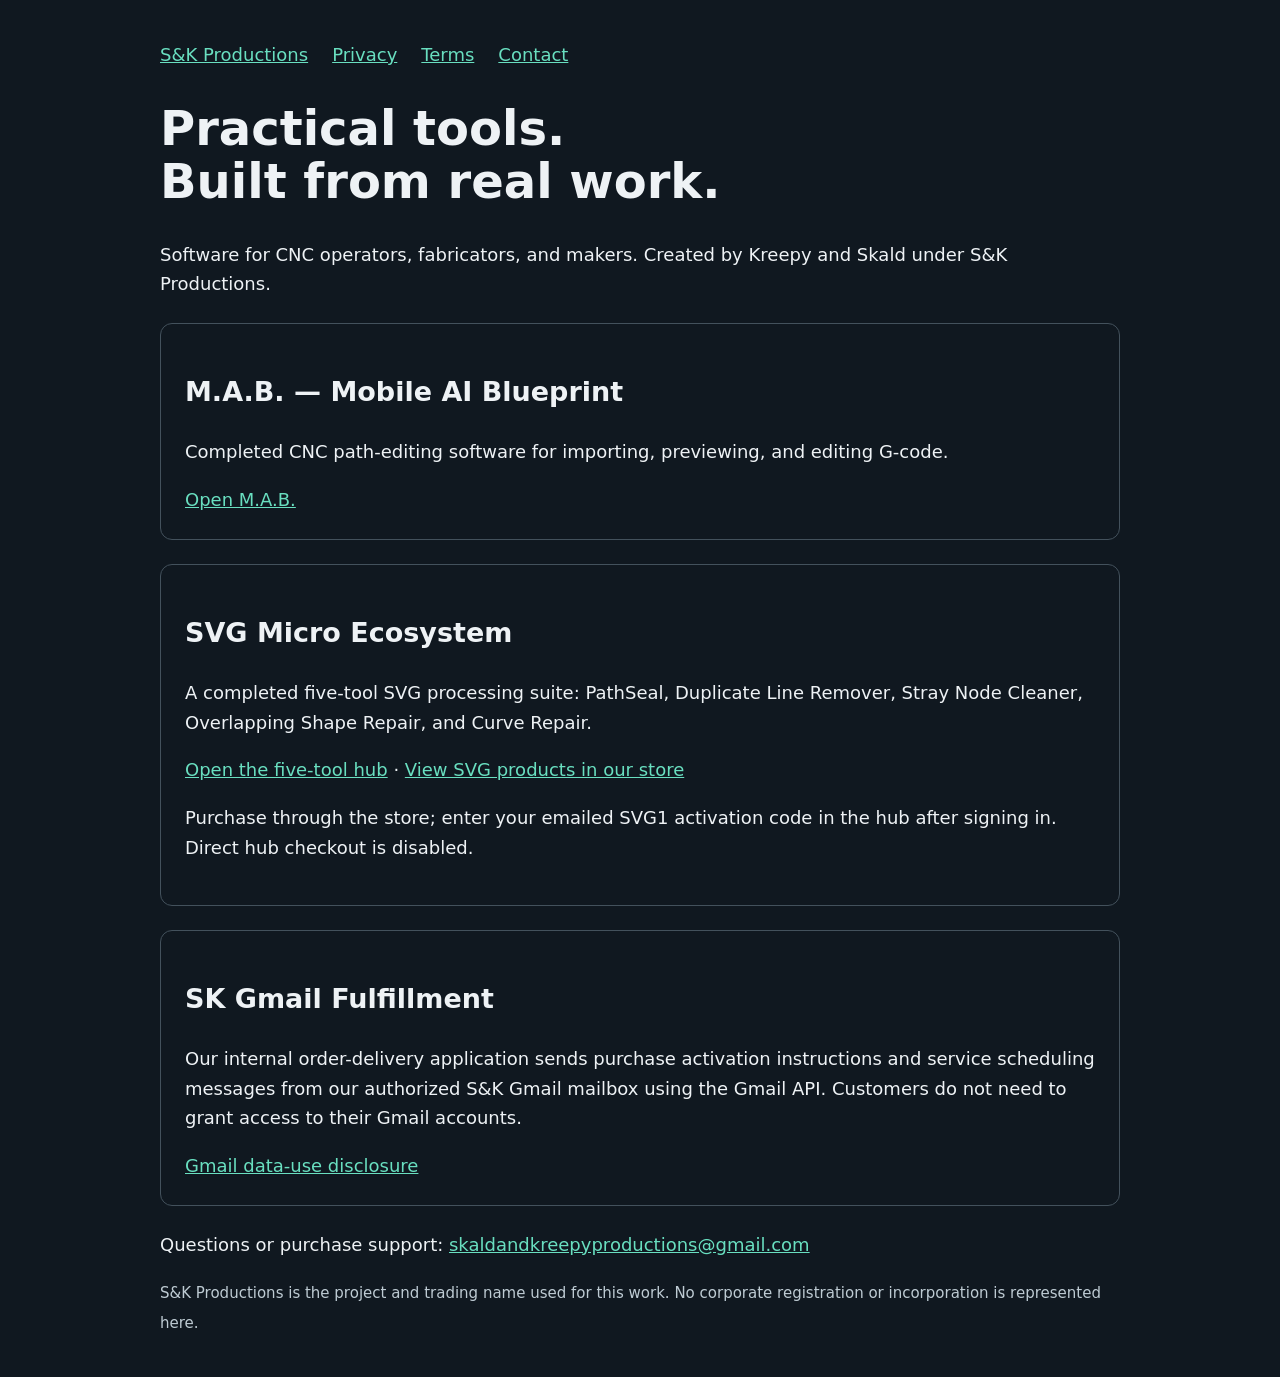
==== sk/index.html @ 689f18f2 "Publish S&K public homepage alongside existing tools" ====
<!doctype html><html lang="en"><meta charset="utf-8"><meta name="viewport" content="width=device-width"><title>S&K Productions</title><style>body{margin:0;background:#101820;color:#eef2f5;font:18px/1.65 system-ui}main{max-width:960px;margin:auto;padding:40px 24px}a{color:#69dfc0}nav{display:flex;gap:24px;flex-wrap:wrap}section{padding:24px;border:1px solid #43515c;border-radius:12px;margin:24px 0}h1{font-size:48px;line-height:1.1}small{color:#becbd3}</style><main><nav><a href="index.html">S&K Productions</a><a href="privacy.html">Privacy</a><a href="terms.html">Terms</a><a href="contact.html">Contact</a></nav><h1>Practical tools.<br>Built from real work.</h1><p>Software for CNC operators, fabricators, and makers. Created by Kreepy and Skald under S&K Productions.</p><section><h2>M.A.B. — Mobile AI Blueprint</h2><p>Completed CNC path-editing software for importing, previewing, and editing G-code.</p><a href="https://tinyurl.com/MAB-S1-Path-Editor">Open M.A.B.</a></section><section><h2>SVG Micro Ecosystem</h2><p>A completed five-tool SVG processing suite: PathSeal, Duplicate Line Remover, Stray Node Cleaner, Overlapping Shape Repair, and Curve Repair.</p><a href="https://mytonite86-coder.github.io/svg-path-closer/">Open the five-tool hub</a> · <a href="https://skald-kreepy-productions.myshopify.com/collections/svg-micro-eco">View SVG products in our store</a><p>Purchase through the store; enter your emailed SVG1 activation code in the hub after signing in. Direct hub checkout is disabled.</p></section><section><h2>SK Gmail Fulfillment</h2><p>Our internal order-delivery application sends purchase activation instructions and service scheduling messages from our authorized S&K Gmail mailbox using the Gmail API. Customers do not need to grant access to their Gmail accounts.</p><a href="privacy.html">Gmail data-use disclosure</a></section><p>Questions or purchase support: <a href="mailto:skaldandkreepyproductions@gmail.com">skaldandkreepyproductions@gmail.com</a></p><small>S&K Productions is the project and trading name used for this work. No corporate registration or incorporation is represented here.</small></main></html>
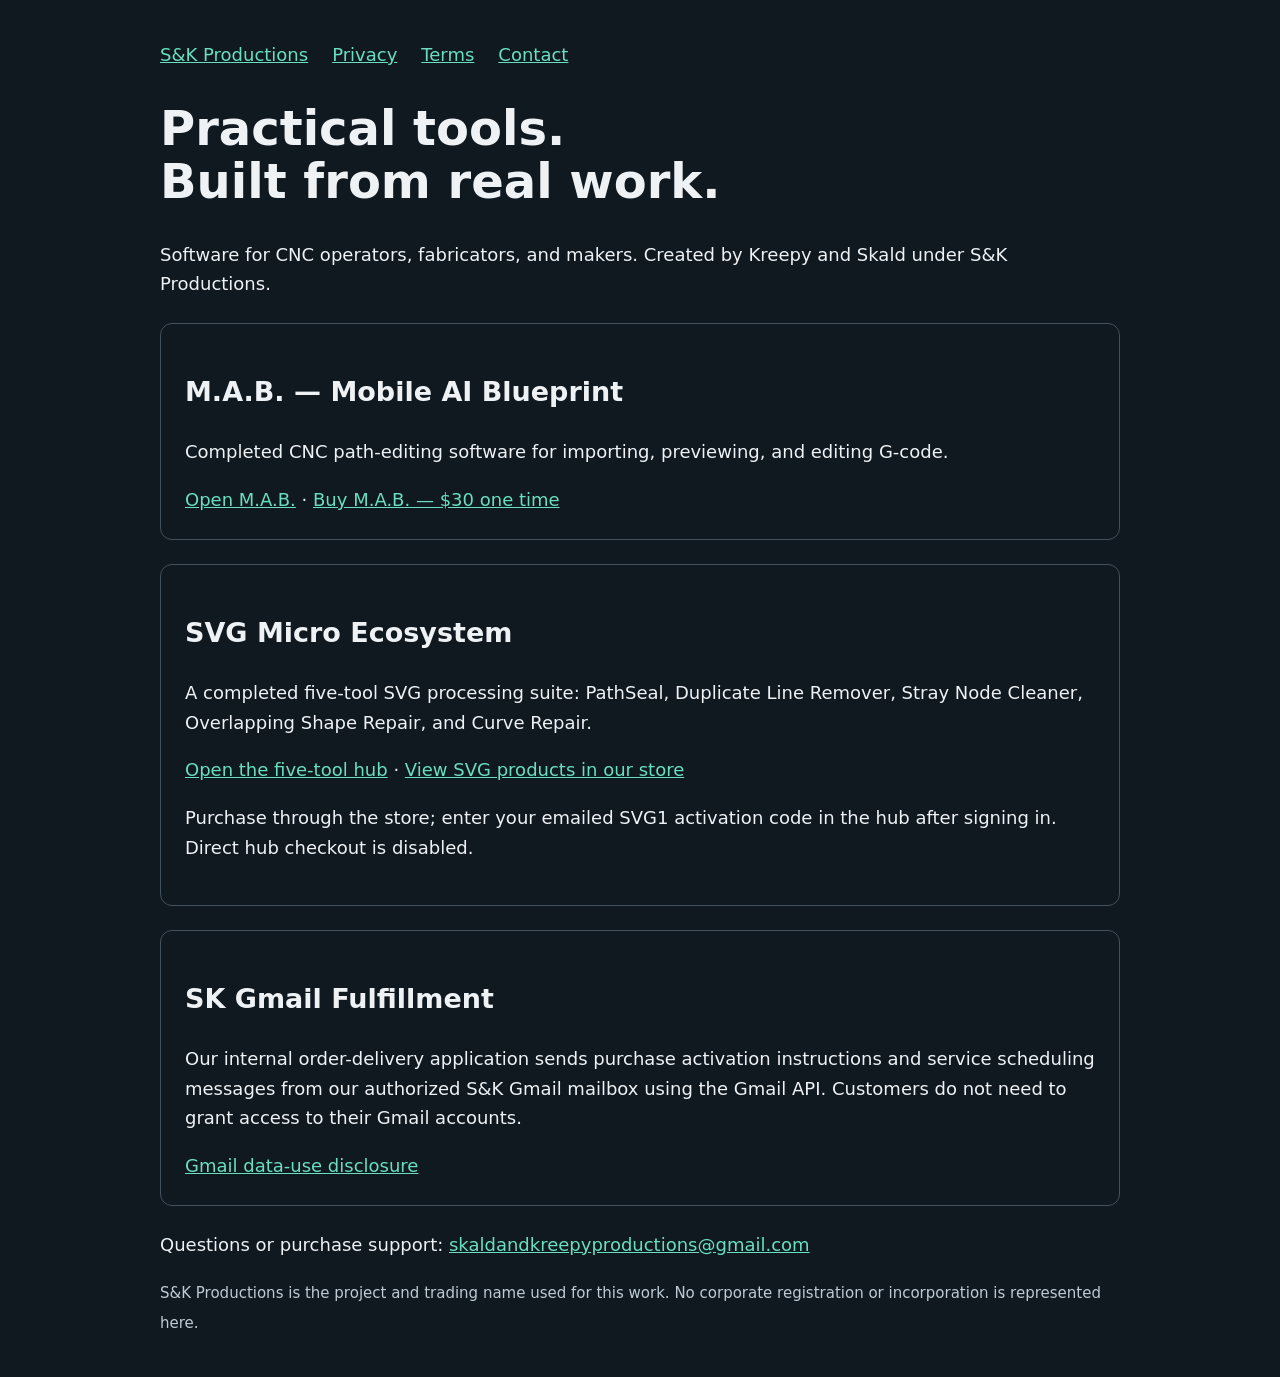
==== commit 03a4ca8e: "Link verified M.A.B. purchase path" ====
--- a/sk/index.html
+++ b/sk/index.html
@@ -1 +1 @@
-<!doctype html><html lang="en"><meta charset="utf-8"><meta name="viewport" content="width=device-width"><title>S&K Productions</title><style>body{margin:0;background:#101820;color:#eef2f5;font:18px/1.65 system-ui}main{max-width:960px;margin:auto;padding:40px 24px}a{color:#69dfc0}nav{display:flex;gap:24px;flex-wrap:wrap}section{padding:24px;border:1px solid #43515c;border-radius:12px;margin:24px 0}h1{font-size:48px;line-height:1.1}small{color:#becbd3}</style><main><nav><a href="index.html">S&K Productions</a><a href="privacy.html">Privacy</a><a href="terms.html">Terms</a><a href="contact.html">Contact</a></nav><h1>Practical tools.<br>Built from real work.</h1><p>Software for CNC operators, fabricators, and makers. Created by Kreepy and Skald under S&K Productions.</p><section><h2>M.A.B. — Mobile AI Blueprint</h2><p>Completed CNC path-editing software for importing, previewing, and editing G-code.</p><a href="https://tinyurl.com/MAB-S1-Path-Editor">Open M.A.B.</a></section><section><h2>SVG Micro Ecosystem</h2><p>A completed five-tool SVG processing suite: PathSeal, Duplicate Line Remover, Stray Node Cleaner, Overlapping Shape Repair, and Curve Repair.</p><a href="https://mytonite86-coder.github.io/svg-path-closer/">Open the five-tool hub</a> · <a href="https://skald-kreepy-productions.myshopify.com/collections/svg-micro-eco">View SVG products in our store</a><p>Purchase through the store; enter your emailed SVG1 activation code in the hub after signing in. Direct hub checkout is disabled.</p></section><section><h2>SK Gmail Fulfillment</h2><p>Our internal order-delivery application sends purchase activation instructions and service scheduling messages from our authorized S&K Gmail mailbox using the Gmail API. Customers do not need to grant access to their Gmail accounts.</p><a href="privacy.html">Gmail data-use disclosure</a></section><p>Questions or purchase support: <a href="mailto:skaldandkreepyproductions@gmail.com">skaldandkreepyproductions@gmail.com</a></p><small>S&K Productions is the project and trading name used for this work. No corporate registration or incorporation is represented here.</small></main></html>+<!doctype html><html lang="en"><meta charset="utf-8"><meta name="viewport" content="width=device-width"><title>S&K Productions</title><style>body{margin:0;background:#101820;color:#eef2f5;font:18px/1.65 system-ui}main{max-width:960px;margin:auto;padding:40px 24px}a{color:#69dfc0}nav{display:flex;gap:24px;flex-wrap:wrap}section{padding:24px;border:1px solid #43515c;border-radius:12px;margin:24px 0}h1{font-size:48px;line-height:1.1}small{color:#becbd3}</style><main><nav><a href="index.html">S&K Productions</a><a href="privacy.html">Privacy</a><a href="terms.html">Terms</a><a href="contact.html">Contact</a></nav><h1>Practical tools.<br>Built from real work.</h1><p>Software for CNC operators, fabricators, and makers. Created by Kreepy and Skald under S&K Productions.</p><section><h2>M.A.B. — Mobile AI Blueprint</h2><p>Completed CNC path-editing software for importing, previewing, and editing G-code.</p><a href="https://tinyurl.com/MAB-S1-Path-Editor">Open M.A.B.</a> · <a href="https://skald-kreepy-productions.myshopify.com/products/untitled-oct14_13-47-04">Buy M.A.B. — $30 one time</a></section><section><h2>SVG Micro Ecosystem</h2><p>A completed five-tool SVG processing suite: PathSeal, Duplicate Line Remover, Stray Node Cleaner, Overlapping Shape Repair, and Curve Repair.</p><a href="https://mytonite86-coder.github.io/svg-path-closer/">Open the five-tool hub</a> · <a href="https://skald-kreepy-productions.myshopify.com/collections/svg-micro-eco">View SVG products in our store</a><p>Purchase through the store; enter your emailed SVG1 activation code in the hub after signing in. Direct hub checkout is disabled.</p></section><section><h2>SK Gmail Fulfillment</h2><p>Our internal order-delivery application sends purchase activation instructions and service scheduling messages from our authorized S&K Gmail mailbox using the Gmail API. Customers do not need to grant access to their Gmail accounts.</p><a href="privacy.html">Gmail data-use disclosure</a></section><p>Questions or purchase support: <a href="mailto:skaldandkreepyproductions@gmail.com">skaldandkreepyproductions@gmail.com</a></p><small>S&K Productions is the project and trading name used for this work. No corporate registration or incorporation is represented here.</small></main></html>
